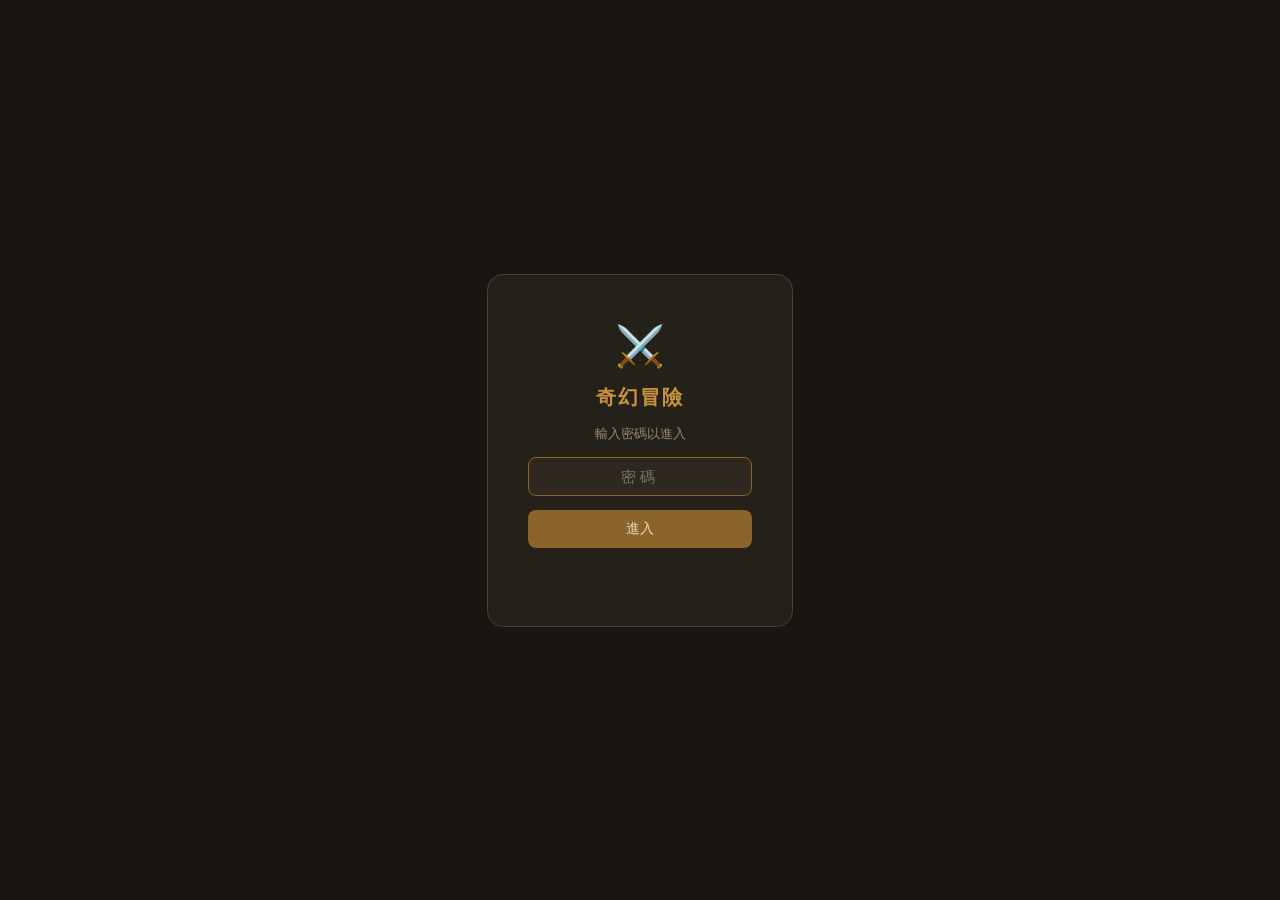
==== simulators/fantasy/index.html @ 5f44968d "Phase 2: 加入 DB 連線、角色創建、固定開場" ====
<!DOCTYPE html>
<html lang="zh-Hant">
<head>
  <meta charset="UTF-8">
  <meta name="viewport" content="width=device-width, initial-scale=1.0">
  <title>奇幻冒險</title>
  <link rel="stylesheet" href="style.css">
</head>
<body>

  <!-- 密碼遮罩 -->
  <div id="gate">
    <div class="gate-box">
      <div class="gate-icon">⚔️</div>
      <h2>奇幻冒險</h2>
      <p>輸入密碼以進入</p>
      <input type="password" id="gate-input" placeholder="密碼" autofocus>
      <button id="gate-btn">進入</button>
      <div id="gate-step2" style="display:none; flex-direction:column; gap:14px; width:100%;">
        <hr style="border-color: var(--border); width:100%;">
        <p>首次使用，請輸入 Gemini API Key</p>
        <input type="password" id="key-input" placeholder="AQ...">
        <button onclick="confirmKey()">確認並開始</button>
      </div>
      <span id="gate-error"></span>
    </div>
  </div>

  <!-- 武器選擇遮罩 -->
  <div id="weapon-gate" style="display:none;">
    <div class="gate-box" style="max-width:420px;">
      <div class="gate-icon">🗡️</div>
      <h2 id="weapon-gate-title">選擇慣用武器</h2>
      <p id="weapon-gate-desc">村民從倉庫裡找出了幾樣舊武器，讓你挑一件防身。</p>
      <div class="weapon-grid">
        <button class="weapon-btn" onclick="selectWeapon('劍盾', '生鏽短劍', this)">
          <span class="w-icon">🗡️</span>
          <span class="w-name">劍與盾</span>
          <span class="w-desc">平衡的攻防，新手首選</span>
        </button>
        <button class="weapon-btn" onclick="selectWeapon('雙手斧', '破舊戰斧', this)">
          <span class="w-icon">🪓</span>
          <span class="w-name">雙手斧</span>
          <span class="w-desc">高傷害，但速度較慢</span>
        </button>
        <button class="weapon-btn" onclick="selectWeapon('弓箭', '獵人短弓', this)">
          <span class="w-icon">🏹</span>
          <span class="w-name">弓箭</span>
          <span class="w-desc">遠程攻擊，靈活機動</span>
        </button>
        <button class="weapon-btn" onclick="selectWeapon('魔法杖', '學徒木杖', this)">
          <span class="w-icon">🪄</span>
          <span class="w-name">魔法杖</span>
          <span class="w-desc">魔法天賦，潛力無限</span>
        </button>
      </div>
    </div>
  </div>

  <header>
    <a href="../../index.html" class="back-btn">← 選單</a>
    <h1>奇幻冒險</h1>
  </header>

  <main>
    <section class="story-panel">
      <div id="story-log">
        <div class="story-entry system">輸入密碼後開始冒險。</div>
      </div>
      <div class="input-area">
        <div class="input-row">
          <textarea id="player-input" placeholder="自定義行動，或點選下方建議" rows="2"></textarea>
          <button id="send-btn">送出</button>
        </div>
        <div class="suggestions" id="suggestions">
          <button class="suggest-btn" onclick="selectSuggest(this)">...</button>
          <button class="suggest-btn" onclick="selectSuggest(this)">...</button>
          <button class="suggest-btn" onclick="selectSuggest(this)">...</button>
          <button class="suggest-btn" onclick="selectSuggest(this)">...</button>
        </div>
      </div>
    </section>

    <aside class="status-panel">
      <h2>角色狀態</h2>
      <div class="stat-block">
        <label>名字</label>
        <span id="stat-name">???</span>
      </div>
      <div class="stat-block">
        <label>慣用武器</label>
        <span id="stat-weapon">（無）</span>
      </div>
      <div class="stat-block">
        <label>生命值</label>
        <div class="hp-bar-track">
          <div id="stat-hp-bar" class="hp-bar-fill"></div>
        </div>
        <span id="stat-hp">100 / 100</span>
      </div>
      <div class="stat-block">
        <label>金幣</label>
        <span id="stat-gold">0</span>
      </div>
      <div class="stat-block">
        <label>位置</label>
        <span id="stat-location">橡木鎮</span>
      </div>
      <div class="stat-block">
        <label>背包</label>
        <span id="stat-inventory">（空）</span>
      </div>
    </aside>
  </main>

  <script src="../../shared/api.js"></script>
  <script src="../../shared/state.js"></script>
  <script src="../../shared/memory.js"></script>
  <script src="../../shared/db.js"></script>
  <script src="config.js"></script>

  <script>
    const GATE_PASSWORD = '123564';  // ← 改這裡
    const PLAYER_ID = 'rein_fantasy_001';  // ← 改成你的ID

    // ===== 密碼驗證 =====
    function unlock() {
      const pwInput = document.getElementById('gate-input').value;
      if (pwInput !== GATE_PASSWORD) {
        document.getElementById('gate-error').textContent = '密碼錯誤';
        document.getElementById('gate-input').value = '';
        document.getElementById('gate-input').focus();
        return;
      }
      const savedKey = localStorage.getItem('gemini_api_key');
      if (savedKey) {
        startApp(savedKey);
      } else {
        document.getElementById('gate-step2').style.display = 'flex';
      }
    }

    function confirmKey() {
      const key = document.getElementById('key-input').value.trim();
      if (!key) {
        document.getElementById('gate-error').textContent = '請輸入 API Key';
        return;
      }
      localStorage.setItem('gemini_api_key', key);
      startApp(key);
    }

    document.getElementById('gate-btn').addEventListener('click', unlock);
    document.getElementById('gate-input').addEventListener('keydown', (e) => {
      if (e.key === 'Enter') unlock();
    });

    // ===== 遊戲初始化 =====
    async function startApp(apiKey) {
      window._apiKey = apiKey;
      document.getElementById('gate').style.display = 'none';

      appendStory('loading', '讀取冒險存檔中...');

      // 嘗試從 DB 讀取既有玩家資料
      try {
        const dbPlayer = await DB.getPlayer(PLAYER_ID, SimulatorConfig.theme);
        if (dbPlayer) {
          // 有存檔，直接載入
          StateManager.init(SimulatorConfig.initialState);
          StateManager.loadFromDB(dbPlayer);
          MemoryManager.init(SimulatorConfig.systemPrompt);
          const dbMemory = await DB.getMemory(PLAYER_ID, SimulatorConfig.theme);
          if (dbMemory && dbMemory.length > 0) {
            MemoryManager.loadFromDB(dbMemory);
          }
          removeLoading();
          appendStory('system', `歡迎回來，${dbPlayer.name}。你的冒險繼續了。`);
          await continueGame();
          return;
        }
      } catch (err) {
        console.warn('讀取存檔失敗，開始新遊戲：', err.message);
      }

      // 沒有存檔，開始新遊戲
      removeLoading();
      startNewGame();
    }

    // ===== 新遊戲流程 =====
    function startNewGame() {
      StateManager.init({
        ...SimulatorConfig.initialState,
        player_id: PLAYER_ID,
        simulator_id: SimulatorConfig.theme
      });
      MemoryManager.init(SimulatorConfig.systemPrompt);

      // 顯示固定開場文字
      const opening = `耳邊傳來微弱的風聲，夾雜著樹葉摩擦的沙沙聲。
你緩緩睜開雙眼，映入眼簾的是一片陌生的天空。全身傳來陣陣劇痛，腦海中只剩下零碎而模糊的記憶。
昨夜，你原本正踏上前往下一座城鎮的旅程，卻在經過森林時遭到一群盜賊伏擊。他們奪走了你的武器、裝備、金幣，甚至連象徵冒險者身分的背包也沒有留下。
幸運的是，你還活著。
你勉強支撐起身體，環顧四周。眼前是一片寧靜的草原，遠方炊煙裊裊，一座小村莊靜靜坐落在森林邊緣。
村口的木牌上刻著幾個略顯斑駁的大字——「橡木鎮」
現在的你，身無分文，沒有裝備，沒有補給，也沒有任何人知道你的來歷。
過去的榮耀已經毫無意義。
若想再次成為受人敬仰的冒險者，你只能從最基礎的工作開始，賺取第一枚金幣、打造第一件裝備、完成第一個委託，一步一步重新站起來。
這裡，將是你全新冒險的起點。
你的傳奇，即將重新開始。`;

      appendStory('ai', opening);

      // 詢問名字
      setTimeout(() => {
        appendStory('system', '一位老村民走近你，蹲下身來打量著你。「年輕人，你還活著真是奇蹟。敢問你叫什麼名字？」');
        setInputMode('name');
      }, 800);
    }

    // 輸入模式：name / weapon / normal
    let inputMode = 'normal';
    let pendingWeapon = null;

    function setInputMode(mode) {
      inputMode = mode;
      const input = document.getElementById('player-input');
      const sendBtn = document.getElementById('send-btn');
      if (mode === 'name') {
        input.placeholder = '輸入你的角色名字...';
        input.focus();
        setSuggestionsLoading(true);
      } else if (mode === 'normal') {
        input.placeholder = '自定義行動，或點選下方建議';
        setSuggestionsLoading(false);
      }
    }

    async function handleNameInput(name) {
      if (!name || name.trim().length === 0) return;
      StateManager.current.name = name.trim();
      StateManager.render();
      appendStory('player', name.trim());
      appendStory('system', `老村民點了點頭，「${name.trim()}，好名字。你現在身上什麼都沒有，村裡的倉庫還有幾件舊武器，你先挑一件防身吧。」`);

      // 顯示武器選擇
      document.getElementById('weapon-gate').style.display = 'flex';
    }

    async function selectWeapon(weaponType, weaponItem, btn) {
      document.getElementById('weapon-gate').style.display = 'none';

      StateManager.current.weapon_type = weaponType;
      StateManager.current.inventory = [weaponItem];
      StateManager.render();

      appendStory('system', `你拿起了【${weaponItem}】，${getWeaponDesc(weaponType)}`);

      // 儲存角色到 DB
      StateManager.current.player_id = PLAYER_ID;
      StateManager.current.simulator_id = SimulatorConfig.theme;
      await StateManager.saveToDB();

      // 讓 AI 接手，生成正式進入橡木鎮的場景
      setInputMode('normal');
      await continueGame(`玩家名叫「${StateManager.current.name}」，慣用武器是「${weaponType}」，手持「${weaponItem}」。請描述他走進橡木鎮的場景，並給出第一批行動建議。`);
    }

    function getWeaponDesc(type) {
      const descs = {
        '劍盾': '雖然生鏽了，但握在手裡仍有幾分重量感。',
        '雙手斧': '斧柄有些龜裂，但斧刃還算鋒利。',
        '弓箭': '弓弦有些鬆弛，箭袋裡還剩五支箭。',
        '魔法杖': '木杖頂端的魔法石微微發光，似乎還有餘韻。'
      };
      return descs[type] || '這件武器將陪伴你重新開始。';
    }

    // ===== 繼續遊戲 / AI 生成 =====
    async function continueGame(customPrompt = null) {
      appendStory('loading', 'AI 思考中...');
      setSuggestionsLoading(true);

      try {
        const prompt = customPrompt || '請繼續描述當前場景，給出合理的劇情發展與行動建議。';
        MemoryManager.add('user', prompt);
        const raw = await AIApi.call(MemoryManager.getMessages(), window._apiKey);
        const { story, delta, suggestions } = AIApi.parseResponse(raw);
        MemoryManager.add('assistant', raw);
        StateManager.applyDelta(delta);
        removeLoading();
        appendStory('ai', story);
        updateSuggestions(suggestions);

        // 非同步存記憶到 DB
        MemoryManager.saveToDB(PLAYER_ID, SimulatorConfig.theme);
      } catch (err) {
        removeLoading();
        appendStory('error', '錯誤：' + err.message);
      }

      setSuggestionsLoading(false);
    }

    // ===== 玩家輸入 =====
    document.getElementById('player-input').addEventListener('keydown', (e) => {
      if (e.key === 'Enter' && !e.shiftKey) {
        e.preventDefault();
        sendMessage();
      }
    });
    document.getElementById('send-btn').addEventListener('click', sendMessage);

    async function sendMessage() {
      const input = document.getElementById('player-input');
      const text = input.value.trim();
      if (!text) return;
      input.value = '';

      if (inputMode === 'name') {
        await handleNameInput(text);
        return;
      }

      appendStory('player', text);
      document.getElementById('send-btn').disabled = true;
      await continueGame(text);
      document.getElementById('send-btn').disabled = false;
    }

    function selectSuggest(btn) {
      if (btn.textContent === '...' || btn.classList.contains('loading')) return;
      document.getElementById('player-input').value = btn.textContent;
      sendMessage();
    }

    function updateSuggestions(suggestions) {
      const btns = document.querySelectorAll('.suggest-btn');
      suggestions.forEach((text, i) => {
        if (btns[i]) btns[i].textContent = text;
      });
    }

    function setSuggestionsLoading(loading) {
      document.querySelectorAll('.suggest-btn').forEach(btn => {
        btn.classList.toggle('loading', loading);
      });
    }

    function appendStory(type, text) {
      const log = document.getElementById('story-log');
      const div = document.createElement('div');
      div.className = `story-entry ${type}`;
      if (type === 'loading') div.dataset.loading = 'true';
      div.textContent = text;
      log.appendChild(div);
      log.scrollTop = log.scrollHeight;
    }

    function removeLoading() {
      const el = document.querySelector('[data-loading="true"]');
      if (el) el.remove();
    }
  </script>

</body>
</html>
---- simulators/fantasy/style.css ----
*, *::before, *::after { box-sizing: border-box; margin: 0; padding: 0; }

:root {
  --bg: #1a1510;
  --bg2: #24201a;
  --bg3: #2e2820;
  --border: #4a4030;
  --text: #e8dcc8;
  --text-muted: #9a8870;
  --accent: #c8943a;
  --accent-dim: #8a6428;
  --hp-color: #5a9e5a;
  --danger: #9e3a3a;
  --radius: 8px;
  --font: 'Georgia', serif;
}

body {
  background: var(--bg);
  color: var(--text);
  font-family: var(--font);
  height: 100dvh;
  display: flex;
  flex-direction: column;
  overflow: hidden;
}

/* ===== 密碼遮罩 ===== */
#gate {
  position: fixed;
  inset: 0;
  background: var(--bg);
  display: flex;
  align-items: center;
  justify-content: center;
  z-index: 999;
}

.gate-box {
  display: flex;
  flex-direction: column;
  align-items: center;
  gap: 14px;
  padding: 48px 40px;
  background: var(--bg2);
  border: 1px solid var(--border);
  border-radius: 16px;
  min-width: 300px;
}

.gate-icon { font-size: 40px; }

.gate-box h2 {
  font-size: 20px;
  color: var(--accent);
  letter-spacing: 2px;
}

.gate-box p {
  font-size: 13px;
  color: var(--text-muted);
  font-family: sans-serif;
  text-align: center;
}

.gate-box input {
  background: var(--bg3);
  border: 1px solid var(--border);
  border-radius: var(--radius);
  color: var(--text);
  padding: 10px 16px;
  font-size: 15px;
  text-align: center;
  width: 100%;
  letter-spacing: 4px;
}
.gate-box input:focus { outline: none; border-color: var(--accent-dim); }

.gate-box button {
  background: var(--accent-dim);
  color: var(--text);
  border: none;
  border-radius: var(--radius);
  padding: 10px 32px;
  font-size: 14px;
  cursor: pointer;
  width: 100%;
  font-family: var(--font);
}
.gate-box button:hover { background: var(--accent); }

#gate-step2 {
  width: 100%;
  flex-direction: column;
  gap: 14px;
}

#gate-error {
  font-size: 12px;
  color: var(--danger);
  font-family: sans-serif;
  min-height: 16px;
}

/* ===== Header ===== */
header {
  display: flex;
  align-items: center;
  gap: 16px;
  padding: 12px 20px;
  background: var(--bg2);
  border-bottom: 1px solid var(--border);
  flex-shrink: 0;
}

header h1 {
  font-size: 18px;
  color: var(--accent);
  letter-spacing: 2px;
  flex: 1;
}

.back-btn {
  color: var(--text-muted);
  text-decoration: none;
  font-size: 14px;
  font-family: sans-serif;
}
.back-btn:hover { color: var(--text); }

/* ===== Main layout ===== */
main {
  display: flex;
  flex: 1;
  overflow: hidden;
}

/* ===== Story panel ===== */
.story-panel {
  flex: 1;
  display: flex;
  flex-direction: column;
  border-right: 1px solid var(--border);
}

#story-log {
  flex: 1;
  overflow-y: auto;
  padding: 20px;
  display: flex;
  flex-direction: column;
  gap: 16px;
}

.story-entry {
  line-height: 1.8;
  font-size: 15px;
  max-width: 680px;
}
.story-entry.ai      { color: var(--text); }
.story-entry.player  { color: var(--accent); font-style: italic; }
.story-entry.player::before { content: '▶ '; }
.story-entry.system  { color: var(--text-muted); font-size: 13px; font-family: sans-serif; }
.story-entry.loading { color: var(--text-muted); font-size: 13px; font-family: sans-serif; animation: pulse 1.2s ease-in-out infinite; }
.story-entry.error   { color: var(--danger); font-size: 13px; font-family: sans-serif; }

@keyframes pulse { 0%,100%{opacity:1} 50%{opacity:0.4} }

.input-area {
  border-top: 1px solid var(--border);
  background: var(--bg2);
  padding-bottom: 12px;
}

.input-row {
  display: flex;
  gap: 10px;
  padding: 14px 20px 0;
}

textarea {
  flex: 1;
  background: var(--bg3);
  border: 1px solid var(--border);
  border-radius: var(--radius);
  color: var(--text);
  padding: 10px 14px;
  font-size: 14px;
  font-family: var(--font);
  resize: none;
  line-height: 1.5;
}
textarea:focus { outline: none; border-color: var(--accent-dim); }

#send-btn {
  background: var(--accent-dim);
  color: var(--text);
  border: none;
  border-radius: var(--radius);
  padding: 0 20px;
  font-size: 14px;
  cursor: pointer;
  align-self: flex-end;
  height: 42px;
}
#send-btn:hover:not(:disabled) { background: var(--accent); }
#send-btn:disabled { opacity: 0.4; cursor: not-allowed; }

/* ===== Status panel ===== */
.status-panel {
  width: 220px;
  flex-shrink: 0;
  padding: 20px 16px;
  display: flex;
  flex-direction: column;
  gap: 20px;
  background: var(--bg2);
  overflow-y: auto;
}

.status-panel h2 {
  font-size: 13px;
  color: var(--text-muted);
  letter-spacing: 2px;
  text-transform: uppercase;
  font-family: sans-serif;
  font-weight: normal;
}

.stat-block {
  display: flex;
  flex-direction: column;
  gap: 6px;
}
.stat-block label {
  font-size: 11px;
  color: var(--text-muted);
  font-family: sans-serif;
  letter-spacing: 1px;
}
.stat-block span {
  font-size: 15px;
  color: var(--text);
}

.hp-bar-track {
  height: 6px;
  background: var(--bg3);
  border-radius: 3px;
  overflow: hidden;
}
.hp-bar-fill {
  height: 100%;
  background: var(--hp-color);
  border-radius: 3px;
  width: 100%;
  transition: width 0.4s ease;
}
.suggestions {
  display: grid;
  grid-template-columns: 1fr 1fr;
  gap: 8px;
  padding: 12px 20px;
}
.suggest-btn {
  background: var(--bg2);
  border: 1px solid var(--border);
  border-radius: var(--radius);
  color: var(--text-muted);
  padding: 12px 16px;
  font-size: 13px;
  font-family: var(--font);
  cursor: pointer;
  text-align: left;
  line-height: 1.5;
  transition: border-color 0.2s, color 0.2s, background 0.2s;
}
.suggest-btn:hover {
  border-color: var(--accent-dim);
  color: var(--text);
  background: var(--bg3);
}
.suggest-btn.loading {
  opacity: 0.4;
  pointer-events: none;
}
.suggest-btn:hover {
  border-color: var(--accent-dim);
  color: var(--text);
}
.suggest-btn.loading {
  opacity: 0.4;
  pointer-events: none;
}
/* 武器選擇遮罩 */
#weapon-gate {
  position: fixed;
  inset: 0;
  background: rgba(0,0,0,0.7);
  display: flex;
  align-items: center;
  justify-content: center;
  z-index: 998;
}

.weapon-grid {
  display: grid;
  grid-template-columns: 1fr 1fr;
  gap: 10px;
  width: 100%;
  margin-top: 8px;
}

.weapon-btn {
  background: var(--bg3);
  border: 1px solid var(--border);
  border-radius: var(--radius);
  color: var(--text);
  padding: 14px 12px;
  cursor: pointer;
  display: flex;
  flex-direction: column;
  align-items: center;
  gap: 6px;
  transition: border-color 0.2s, background 0.2s;
  font-family: var(--font);
}
.weapon-btn:hover {
  border-color: var(--accent);
  background: var(--bg2);
}
.w-icon { font-size: 28px; }
.w-name { font-size: 14px; color: var(--accent); }
.w-desc { font-size: 11px; color: var(--text-muted); text-align: center; }
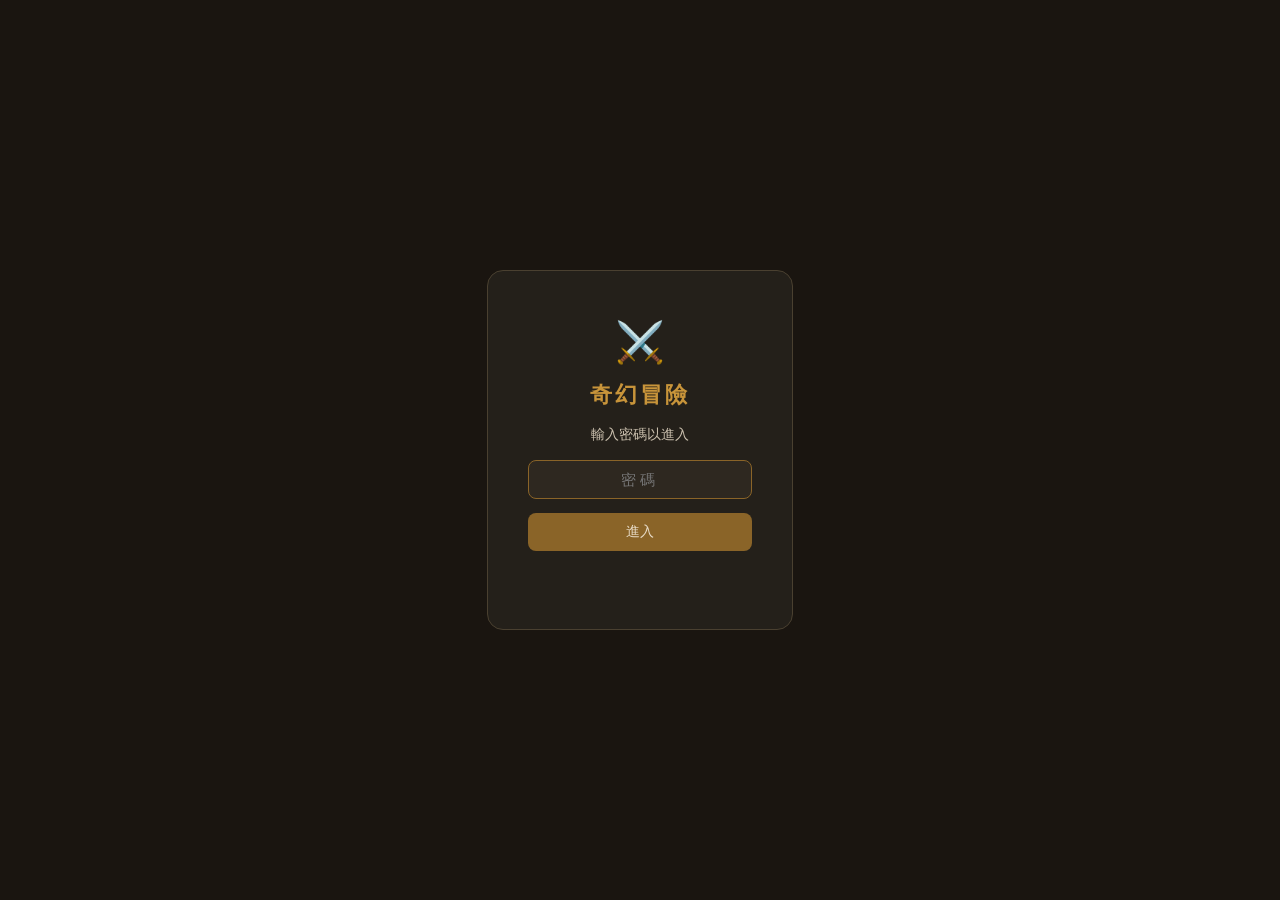
==== commit 900f13c9: "Phase 3: 長期記憶壓縮機制" ====
--- a/simulators/fantasy/index.html
+++ b/simulators/fantasy/index.html
@@ -157,35 +157,37 @@
 
     // ===== 遊戲初始化 =====
     async function startApp(apiKey) {
-      window._apiKey = apiKey;
-      document.getElementById('gate').style.display = 'none';
-
-      appendStory('loading', '讀取冒險存檔中...');
-
-      // 嘗試從 DB 讀取既有玩家資料
-      try {
+    window._apiKey = apiKey;
+    document.getElementById('gate').style.display = 'none';
+
+    appendStory('loading', '讀取冒險存檔中...');
+
+    try {
         const dbPlayer = await DB.getPlayer(PLAYER_ID, SimulatorConfig.theme);
         if (dbPlayer) {
-          // 有存檔，直接載入
-          StateManager.init(SimulatorConfig.initialState);
-          StateManager.loadFromDB(dbPlayer);
-          MemoryManager.init(SimulatorConfig.systemPrompt);
-          const dbMemory = await DB.getMemory(PLAYER_ID, SimulatorConfig.theme);
-          if (dbMemory && dbMemory.length > 0) {
-            MemoryManager.loadFromDB(dbMemory);
-          }
-          removeLoading();
-          appendStory('system', `歡迎回來，${dbPlayer.name}。你的冒險繼續了。`);
-          await continueGame();
-          return;
+        StateManager.init(SimulatorConfig.initialState);
+        StateManager.loadFromDB(dbPlayer);
+        MemoryManager.init(SimulatorConfig.systemPrompt);
+
+        const [dbMemory, dbSummary] = await Promise.all([
+            DB.getMemory(PLAYER_ID, SimulatorConfig.theme),
+            DB.getSummary(PLAYER_ID, SimulatorConfig.theme)
+        ]);
+
+        if (dbMemory && dbMemory.length > 0) MemoryManager.loadFromDB(dbMemory);
+        if (dbSummary) MemoryManager.loadSummary(dbSummary);
+
+        removeLoading();
+        appendStory('system', `歡迎回來，${dbPlayer.name}。你的冒險繼續了。`);
+        await continueGame();
+        return;
         }
-      } catch (err) {
+    } catch (err) {
         console.warn('讀取存檔失敗，開始新遊戲：', err.message);
-      }
-
-      // 沒有存檔，開始新遊戲
-      removeLoading();
-      startNewGame();
+    }
+
+    removeLoading();
+    startNewGame();
     }
 
     // ===== 新遊戲流程 =====
@@ -278,11 +280,13 @@
     }
 
     // ===== 繼續遊戲 / AI 生成 =====
+    let chapterCount = 1;
+
     async function continueGame(customPrompt = null) {
-      appendStory('loading', 'AI 思考中...');
-      setSuggestionsLoading(true);
-
-      try {
+    appendStory('loading', 'AI 思考中...');
+    setSuggestionsLoading(true);
+
+    try {
         const prompt = customPrompt || '請繼續描述當前場景，給出合理的劇情發展與行動建議。';
         MemoryManager.add('user', prompt);
         const raw = await AIApi.call(MemoryManager.getMessages(), window._apiKey);
@@ -295,12 +299,19 @@
 
         // 非同步存記憶到 DB
         MemoryManager.saveToDB(PLAYER_ID, SimulatorConfig.theme);
-      } catch (err) {
+
+        // 檢查是否需要壓縮記憶
+        if (MemoryManager.shouldCompress()) {
+        chapterCount++;
+        MemoryManager.compress(PLAYER_ID, SimulatorConfig.theme, window._apiKey, chapterCount);
+        }
+
+    } catch (err) {
         removeLoading();
         appendStory('error', '錯誤：' + err.message);
-      }
-
-      setSuggestionsLoading(false);
+    }
+
+    setSuggestionsLoading(false);
     }
 
     // ===== 玩家輸入 =====
--- a/simulators/fantasy/style.css
+++ b/simulators/fantasy/style.css
@@ -51,16 +51,17 @@
 .gate-icon { font-size: 40px; }
 
 .gate-box h2 {
-  font-size: 20px;
+  font-size: 22px;
   color: var(--accent);
-  letter-spacing: 2px;
+  letter-spacing: 3px;
 }
 
 .gate-box p {
-  font-size: 13px;
-  color: var(--text-muted);
-  font-family: sans-serif;
+  font-size: 14px;
+  color: var(--text);
+  opacity: 0.85;
   text-align: center;
+  line-height: 1.6;
 }
 
 .gate-box input {
@@ -296,7 +297,7 @@
 #weapon-gate {
   position: fixed;
   inset: 0;
-  background: rgba(0,0,0,0.7);
+  background: rgba(0,0,0,0.85);
   display: flex;
   align-items: center;
   justify-content: center;
@@ -306,29 +307,44 @@
 .weapon-grid {
   display: grid;
   grid-template-columns: 1fr 1fr;
-  gap: 10px;
-  width: 100%;
-  margin-top: 8px;
+  gap: 12px;
+  width: 100%;
+  margin-top: 12px;
 }
 
 .weapon-btn {
   background: var(--bg3);
   border: 1px solid var(--border);
-  border-radius: var(--radius);
-  color: var(--text);
-  padding: 14px 12px;
+  border-radius: 12px;
+  color: var(--text);
+  padding: 20px 16px;
   cursor: pointer;
   display: flex;
   flex-direction: column;
   align-items: center;
-  gap: 6px;
-  transition: border-color 0.2s, background 0.2s;
+  gap: 8px;
+  transition: border-color 0.2s, background 0.2s, transform 0.15s;
   font-family: var(--font);
 }
 .weapon-btn:hover {
   border-color: var(--accent);
   background: var(--bg2);
-}
-.w-icon { font-size: 28px; }
-.w-name { font-size: 14px; color: var(--accent); }
-.w-desc { font-size: 11px; color: var(--text-muted); text-align: center; }+  transform: translateY(-2px);
+}
+.w-icon { font-size: 32px; }
+.w-name {
+  font-size: 15px;
+  color: var(--accent);
+  font-weight: bold;
+  letter-spacing: 1px;
+}
+.w-desc {
+  font-size: 12px;
+  color: var(--text);
+  text-align: center;
+  line-height: 1.5;
+  opacity: 0.8;
+}
+
+/* gate-box 裡的標題和說明文字也加強 */
+
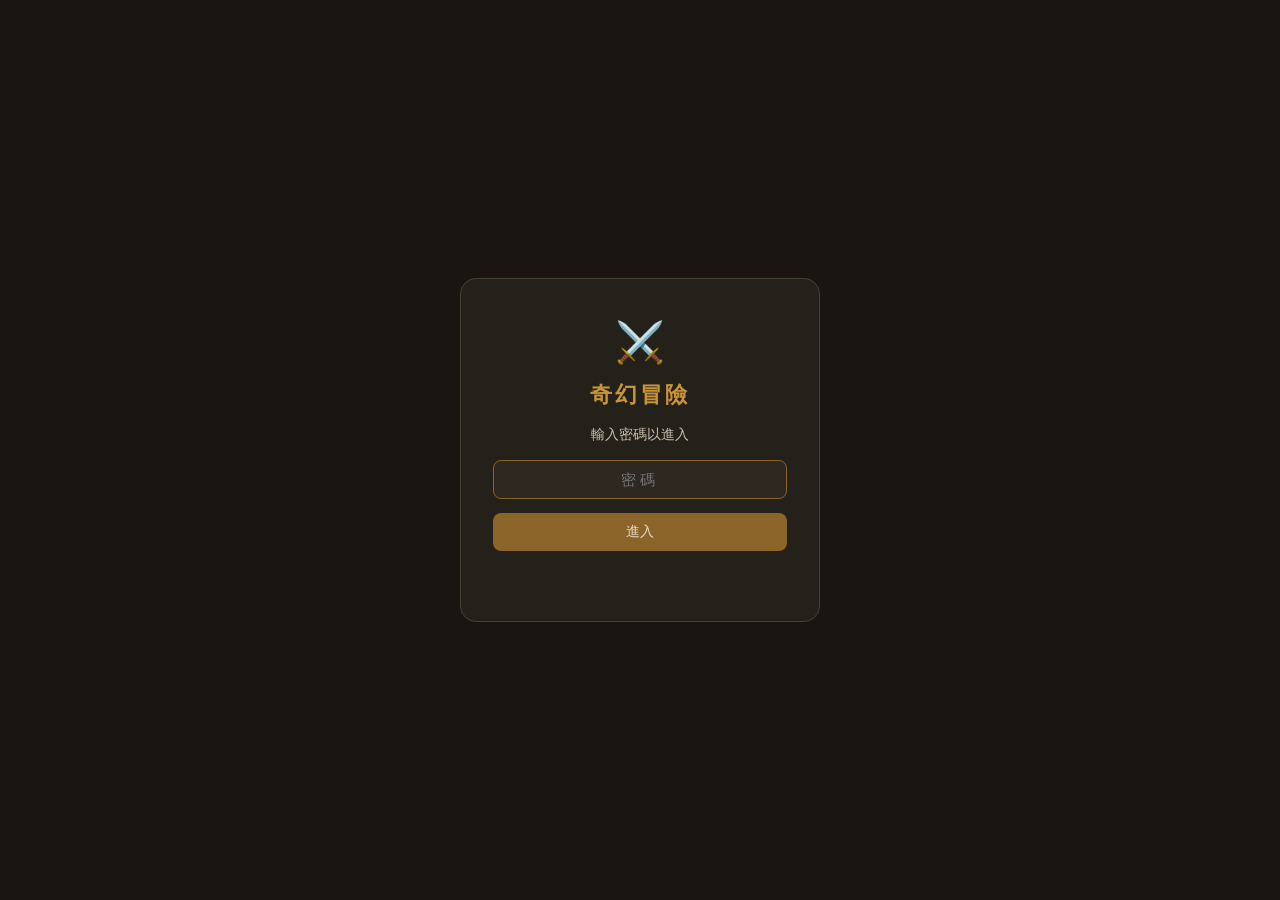
==== commit 84a634b4: "手機版面、任務系統、完整世界觀設定" ====
--- a/simulators/fantasy/index.html
+++ b/simulators/fantasy/index.html
@@ -30,8 +30,8 @@
   <div id="weapon-gate" style="display:none;">
     <div class="gate-box" style="max-width:420px;">
       <div class="gate-icon">🗡️</div>
-      <h2 id="weapon-gate-title">選擇慣用武器</h2>
-      <p id="weapon-gate-desc">村民從倉庫裡找出了幾樣舊武器，讓你挑一件防身。</p>
+      <h2>選擇慣用武器</h2>
+      <p>村民從倉庫裡找出了幾樣舊武器，讓你挑一件防身。</p>
       <div class="weapon-grid">
         <button class="weapon-btn" onclick="selectWeapon('劍盾', '生鏽短劍', this)">
           <span class="w-icon">🗡️</span>
@@ -57,61 +57,91 @@
     </div>
   </div>
 
+  <!-- 任務面板 -->
+  <div id="quest-panel" style="display:none;">
+    <div class="quest-box">
+      <div class="quest-header">
+        <button class="quest-tab active" onclick="switchQuestTab('main')">主線</button>
+        <button class="quest-tab" onclick="switchQuestTab('side')">支線</button>
+        <button class="quest-close" onclick="closeQuestPanel()">✕</button>
+      </div>
+      <div id="quest-main-list" class="quest-list"></div>
+      <div id="quest-side-list" class="quest-list" style="display:none;"></div>
+    </div>
+  </div>
+
+  <!-- Header -->
   <header>
     <a href="../../index.html" class="back-btn">← 選單</a>
     <h1>奇幻冒險</h1>
+    <button id="restart-btn" onclick="confirmRestart()">⟳</button>
   </header>
 
-  <main>
-    <section class="story-panel">
-      <div id="story-log">
-        <div class="story-entry system">輸入密碼後開始冒險。</div>
-      </div>
-      <div class="input-area">
-        <div class="input-row">
-          <textarea id="player-input" placeholder="自定義行動，或點選下方建議" rows="2"></textarea>
-          <button id="send-btn">送出</button>
-        </div>
-        <div class="suggestions" id="suggestions">
-          <button class="suggest-btn" onclick="selectSuggest(this)">...</button>
-          <button class="suggest-btn" onclick="selectSuggest(this)">...</button>
-          <button class="suggest-btn" onclick="selectSuggest(this)">...</button>
-          <button class="suggest-btn" onclick="selectSuggest(this)">...</button>
-        </div>
-      </div>
-    </section>
-
-    <aside class="status-panel">
-      <h2>角色狀態</h2>
-      <div class="stat-block">
-        <label>名字</label>
+  <!-- 上方狀態欄 -->
+  <div class="status-bar">
+    <div class="status-row">
+      <div class="stat-chip name-chip">
         <span id="stat-name">???</span>
-      </div>
-      <div class="stat-block">
-        <label>慣用武器</label>
+        <span id="stat-lv" class="chip-sub">Lv.1</span>
+      </div>
+      <div class="stat-chip">
+        <span class="chip-label">公會</span>
+        <span id="stat-guild">E 級</span>
+      </div>
+      <div class="stat-chip">
+        <span class="chip-label">聲望</span>
+        <span id="stat-reputation">0</span>
+      </div>
+      <div class="stat-chip location-chip">
+        <span class="chip-label">📍</span>
+        <span id="stat-location">橡木鎮</span>
+      </div>
+    </div>
+    <div class="status-row">
+      <div class="bar-group">
+        <div class="bar-label">HP <span id="stat-hp">100/100</span></div>
+        <div class="bar-track"><div id="stat-hp-bar" class="bar-fill hp-fill"></div></div>
+      </div>
+      <div class="bar-group">
+        <div class="bar-label">EXP <span id="stat-exp">0/100</span></div>
+        <div class="bar-track"><div id="stat-exp-bar" class="bar-fill exp-fill"></div></div>
+      </div>
+    </div>
+    <div class="status-row status-row-bottom">
+      <div class="stat-chip">
+        <span class="chip-label">💰</span>
+        <span id="stat-money">0金 0銀 0銅</span>
+      </div>
+      <div class="stat-chip weapon-chip">
+        <span class="chip-label">⚔️</span>
         <span id="stat-weapon">（無）</span>
       </div>
-      <div class="stat-block">
-        <label>生命值</label>
-        <div class="hp-bar-track">
-          <div id="stat-hp-bar" class="hp-bar-fill"></div>
-        </div>
-        <span id="stat-hp">100 / 100</span>
-      </div>
-      <div class="stat-block">
-        <label>金幣</label>
-        <span id="stat-gold">0</span>
-      </div>
-      <div class="stat-block">
-        <label>位置</label>
-        <span id="stat-location">橡木鎮</span>
-      </div>
-      <div class="stat-block">
-        <label>背包</label>
-        <span id="stat-inventory">（空）</span>
-      </div>
-    </aside>
-  </main>
+      <button class="quest-btn" onclick="openQuestPanel()">📋 任務</button>
+    </div>
+    <!-- 背包（可展開） -->
+    <div class="inventory-row" onclick="toggleInventory()">
+      <span class="chip-label">🎒 背包</span>
+      <span id="stat-inventory">（空）</span>
+      <span class="inv-toggle">▾</span>
+    </div>
+  </div>
+
+  <!-- 劇情區 -->
+  <div id="story-log"></div>
+
+  <!-- 底部輸入區 -->
+  <div class="input-area">
+    <div class="input-row">
+      <textarea id="player-input" placeholder="自定義行動，或點選下方建議" rows="2"></textarea>
+      <button id="send-btn">送出</button>
+    </div>
+    <div class="suggestions" id="suggestions">
+      <button class="suggest-btn" onclick="selectSuggest(this)">...</button>
+      <button class="suggest-btn" onclick="selectSuggest(this)">...</button>
+      <button class="suggest-btn" onclick="selectSuggest(this)">...</button>
+      <button class="suggest-btn" onclick="selectSuggest(this)">...</button>
+    </div>
+  </div>
 
   <script src="../../shared/api.js"></script>
   <script src="../../shared/state.js"></script>
@@ -120,8 +150,8 @@
   <script src="config.js"></script>
 
   <script>
-    const GATE_PASSWORD = '123564';  // ← 改這裡
-    const PLAYER_ID = 'rein_fantasy_001';  // ← 改成你的ID
+    const GATE_PASSWORD = '你的密碼';  // ← 改這裡
+    const PLAYER_ID = 'rein_fantasy_001';
 
     // ===== 密碼驗證 =====
     function unlock() {
@@ -157,40 +187,36 @@
 
     // ===== 遊戲初始化 =====
     async function startApp(apiKey) {
-    window._apiKey = apiKey;
-    document.getElementById('gate').style.display = 'none';
-
-    appendStory('loading', '讀取冒險存檔中...');
-
-    try {
+      window._apiKey = apiKey;
+      document.getElementById('gate').style.display = 'none';
+      appendStory('loading', '讀取冒險存檔中...');
+
+      try {
         const dbPlayer = await DB.getPlayer(PLAYER_ID, SimulatorConfig.theme);
-        if (dbPlayer) {
-        StateManager.init(SimulatorConfig.initialState);
-        StateManager.loadFromDB(dbPlayer);
-        MemoryManager.init(SimulatorConfig.systemPrompt);
-
-        const [dbMemory, dbSummary] = await Promise.all([
+        if (dbPlayer && dbPlayer.name) {
+          StateManager.init(SimulatorConfig.initialState);
+          StateManager.loadFromDB(dbPlayer);
+          MemoryManager.init(SimulatorConfig.systemPrompt);
+          const [dbMemory, dbSummary] = await Promise.all([
             DB.getMemory(PLAYER_ID, SimulatorConfig.theme),
             DB.getSummary(PLAYER_ID, SimulatorConfig.theme)
-        ]);
-
-        if (dbMemory && dbMemory.length > 0) MemoryManager.loadFromDB(dbMemory);
-        if (dbSummary) MemoryManager.loadSummary(dbSummary);
-
-        removeLoading();
-        appendStory('system', `歡迎回來，${dbPlayer.name}。你的冒險繼續了。`);
-        await continueGame();
-        return;
+          ]);
+          if (dbMemory && dbMemory.length > 0) MemoryManager.loadFromDB(dbMemory);
+          if (dbSummary) MemoryManager.loadSummary(dbSummary);
+          removeLoading();
+          appendStory('system', `歡迎回來，${dbPlayer.name}。你的冒險繼續了。`);
+          await continueGame();
+          return;
         }
-    } catch (err) {
+      } catch (err) {
         console.warn('讀取存檔失敗，開始新遊戲：', err.message);
-    }
-
-    removeLoading();
-    startNewGame();
-    }
-
-    // ===== 新遊戲流程 =====
+      }
+
+      removeLoading();
+      startNewGame();
+    }
+
+    // ===== 新遊戲 =====
     function startNewGame() {
       StateManager.init({
         ...SimulatorConfig.initialState,
@@ -199,7 +225,6 @@
       });
       MemoryManager.init(SimulatorConfig.systemPrompt);
 
-      // 顯示固定開場文字
       const opening = `耳邊傳來微弱的風聲，夾雜著樹葉摩擦的沙沙聲。
 你緩緩睜開雙眼，映入眼簾的是一片陌生的天空。全身傳來陣陣劇痛，腦海中只剩下零碎而模糊的記憶。
 昨夜，你原本正踏上前往下一座城鎮的旅程，卻在經過森林時遭到一群盜賊伏擊。他們奪走了你的武器、裝備、金幣，甚至連象徵冒險者身分的背包也沒有留下。
@@ -214,26 +239,22 @@
 
       appendStory('ai', opening);
 
-      // 詢問名字
       setTimeout(() => {
         appendStory('system', '一位老村民走近你，蹲下身來打量著你。「年輕人，你還活著真是奇蹟。敢問你叫什麼名字？」');
         setInputMode('name');
       }, 800);
     }
 
-    // 輸入模式：name / weapon / normal
     let inputMode = 'normal';
-    let pendingWeapon = null;
 
     function setInputMode(mode) {
       inputMode = mode;
       const input = document.getElementById('player-input');
-      const sendBtn = document.getElementById('send-btn');
       if (mode === 'name') {
         input.placeholder = '輸入你的角色名字...';
         input.focus();
         setSuggestionsLoading(true);
-      } else if (mode === 'normal') {
+      } else {
         input.placeholder = '自定義行動，或點選下方建議';
         setSuggestionsLoading(false);
       }
@@ -245,28 +266,20 @@
       StateManager.render();
       appendStory('player', name.trim());
       appendStory('system', `老村民點了點頭，「${name.trim()}，好名字。你現在身上什麼都沒有，村裡的倉庫還有幾件舊武器，你先挑一件防身吧。」`);
-
-      // 顯示武器選擇
       document.getElementById('weapon-gate').style.display = 'flex';
     }
 
     async function selectWeapon(weaponType, weaponItem, btn) {
       document.getElementById('weapon-gate').style.display = 'none';
-
       StateManager.current.weapon_type = weaponType;
       StateManager.current.inventory = [weaponItem];
       StateManager.render();
-
       appendStory('system', `你拿起了【${weaponItem}】，${getWeaponDesc(weaponType)}`);
-
-      // 儲存角色到 DB
       StateManager.current.player_id = PLAYER_ID;
       StateManager.current.simulator_id = SimulatorConfig.theme;
       await StateManager.saveToDB();
-
-      // 讓 AI 接手，生成正式進入橡木鎮的場景
       setInputMode('normal');
-      await continueGame(`玩家名叫「${StateManager.current.name}」，慣用武器是「${weaponType}」，手持「${weaponItem}」。請描述他走進橡木鎮的場景，並給出第一批行動建議。`);
+      await continueGame(`玩家名叫「${StateManager.current.name}」，慣用武器是「${weaponType}」，手持「${weaponItem}」。請描述他走進橡木鎮的場景，並給出第一批行動建議。同時請新增主線任務「加入冒險者公會」。`);
     }
 
     function getWeaponDesc(type) {
@@ -279,42 +292,86 @@
       return descs[type] || '這件武器將陪伴你重新開始。';
     }
 
-    // ===== 繼續遊戲 / AI 生成 =====
+    // ===== 任務面板 =====
+    let currentQuestTab = 'main';
+
+    function openQuestPanel() {
+      renderQuestPanel();
+      document.getElementById('quest-panel').style.display = 'flex';
+    }
+
+    function closeQuestPanel() {
+      document.getElementById('quest-panel').style.display = 'none';
+    }
+
+    function switchQuestTab(tab) {
+      currentQuestTab = tab;
+      document.querySelectorAll('.quest-tab').forEach(b => b.classList.remove('active'));
+      event.target.classList.add('active');
+      document.getElementById('quest-main-list').style.display = tab === 'main' ? 'block' : 'none';
+      document.getElementById('quest-side-list').style.display = tab === 'side' ? 'block' : 'none';
+    }
+
+    function renderQuestPanel() {
+      const main = StateManager.current.main_quests || [];
+      const side = StateManager.current.side_quests || [];
+
+      const mainEl = document.getElementById('quest-main-list');
+      const sideEl = document.getElementById('quest-side-list');
+
+      mainEl.innerHTML = main.length > 0
+        ? main.map(q => `<div class="quest-item">📌 ${q}</div>`).join('')
+        : '<div class="quest-empty">目前沒有主線任務</div>';
+
+      sideEl.innerHTML = side.length > 0
+        ? side.map(q => `<div class="quest-item">📎 ${q}</div>`).join('')
+        : '<div class="quest-empty">目前沒有支線任務</div>';
+    }
+
+    // ===== 背包展開 =====
+    let inventoryOpen = false;
+    function toggleInventory() {
+      inventoryOpen = !inventoryOpen;
+      const inv = document.getElementById('stat-inventory');
+      const toggle = document.querySelector('.inv-toggle');
+      inv.style.whiteSpace = inventoryOpen ? 'normal' : 'nowrap';
+      toggle.textContent = inventoryOpen ? '▴' : '▾';
+    }
+
+    // ===== 主遊戲邏輯 =====
+    let isProcessing = false;
     let chapterCount = 1;
 
     async function continueGame(customPrompt = null) {
-    appendStory('loading', 'AI 思考中...');
-    setSuggestionsLoading(true);
-
-    try {
+      if (isProcessing) return;
+      isProcessing = true;
+      appendStory('loading', 'AI 思考中...');
+      setSuggestionsLoading(true);
+
+      try {
         const prompt = customPrompt || '請繼續描述當前場景，給出合理的劇情發展與行動建議。';
         MemoryManager.add('user', prompt);
-        const raw = await AIApi.call(MemoryManager.getMessages(), window._apiKey);
+        const raw = await callWithRetry(MemoryManager.getMessages(), window._apiKey);
         const { story, delta, suggestions } = AIApi.parseResponse(raw);
         MemoryManager.add('assistant', raw);
         StateManager.applyDelta(delta);
         removeLoading();
         appendStory('ai', story);
         updateSuggestions(suggestions);
-
-        // 非同步存記憶到 DB
         MemoryManager.saveToDB(PLAYER_ID, SimulatorConfig.theme);
-
-        // 檢查是否需要壓縮記憶
         if (MemoryManager.shouldCompress()) {
-        chapterCount++;
-        MemoryManager.compress(PLAYER_ID, SimulatorConfig.theme, window._apiKey, chapterCount);
+          chapterCount++;
+          MemoryManager.compress(PLAYER_ID, SimulatorConfig.theme, window._apiKey, chapterCount);
         }
-
-    } catch (err) {
+      } catch (err) {
         removeLoading();
         appendStory('error', '錯誤：' + err.message);
-    }
-
-    setSuggestionsLoading(false);
-    }
-
-    // ===== 玩家輸入 =====
+      }
+
+      setSuggestionsLoading(false);
+      isProcessing = false;
+    }
+
     document.getElementById('player-input').addEventListener('keydown', (e) => {
       if (e.key === 'Enter' && !e.shiftKey) {
         e.preventDefault();
@@ -328,12 +385,10 @@
       const text = input.value.trim();
       if (!text) return;
       input.value = '';
-
       if (inputMode === 'name') {
         await handleNameInput(text);
         return;
       }
-
       appendStory('player', text);
       document.getElementById('send-btn').disabled = true;
       await continueGame(text);
@@ -373,6 +428,66 @@
       const el = document.querySelector('[data-loading="true"]');
       if (el) el.remove();
     }
+
+    // ===== 重開遊戲 =====
+    async function confirmRestart() {
+      if (!confirm('確定要重新開始嗎？目前的存檔將會清除。')) return;
+      try {
+        await DB.savePlayer({
+          player_id: PLAYER_ID,
+          simulator_id: SimulatorConfig.theme,
+          name: '', gender: '', weapon_type: '',
+          hp: 100, max_hp: 100, gold: 0,
+          location: '橡木鎮', inventory_json: [],
+          extra_json: {}
+        });
+        await DB.saveMemory(PLAYER_ID, SimulatorConfig.theme, []);
+      } catch (err) {
+        console.warn('清除存檔失敗：', err.message);
+      }
+      MemoryManager.init(SimulatorConfig.systemPrompt);
+      document.getElementById('story-log').innerHTML = '';
+      startNewGame();
+    }
+
+    // ===== API 限流自動重試 =====
+    async function callWithRetry(messages, apiKey, maxRetry = 3) {
+      for (let i = 0; i < maxRetry; i++) {
+        try {
+          return await AIApi.call(messages, apiKey);
+        } catch (err) {
+          const waitMatch = err.message.match(/retry in ([\d.]+)s/);
+          if (waitMatch && i < maxRetry - 1) {
+            const waitSec = Math.ceil(parseFloat(waitMatch[1]));
+            await showCooldown(waitSec);
+          } else {
+            throw err;
+          }
+        }
+      }
+    }
+
+    function showCooldown(seconds) {
+      return new Promise(resolve => {
+        const log = document.getElementById('story-log');
+        const div = document.createElement('div');
+        div.className = 'story-entry cooldown';
+        log.appendChild(div);
+        log.scrollTop = log.scrollHeight;
+        let remaining = seconds;
+        div.textContent = `⏳ API 請求頻率限制，${remaining} 秒後自動重試...`;
+        const timer = setInterval(() => {
+          remaining--;
+          if (remaining <= 0) {
+            clearInterval(timer);
+            div.remove();
+            resolve();
+          } else {
+            div.textContent = `⏳ API 請求頻率限制，${remaining} 秒後自動重試...`;
+          }
+        }, 1000);
+      });
+    }
   </script>
 
 </body>
--- a/simulators/fantasy/style.css
+++ b/simulators/fantasy/style.css
@@ -10,9 +10,13 @@
   --accent: #c8943a;
   --accent-dim: #8a6428;
   --hp-color: #5a9e5a;
+  --exp-color: #3a7ab5;
   --danger: #9e3a3a;
   --radius: 8px;
   --font: 'Georgia', serif;
+  --header-h: 48px;
+  --status-h: 110px;
+  --input-h: 130px;
 }
 
 body {
@@ -25,138 +29,152 @@
   overflow: hidden;
 }
 
-/* ===== 密碼遮罩 ===== */
-#gate {
-  position: fixed;
-  inset: 0;
-  background: var(--bg);
-  display: flex;
-  align-items: center;
-  justify-content: center;
-  z-index: 999;
-}
-
-.gate-box {
-  display: flex;
-  flex-direction: column;
-  align-items: center;
-  gap: 14px;
-  padding: 48px 40px;
-  background: var(--bg2);
-  border: 1px solid var(--border);
-  border-radius: 16px;
-  min-width: 300px;
-}
-
-.gate-icon { font-size: 40px; }
-
-.gate-box h2 {
-  font-size: 22px;
-  color: var(--accent);
-  letter-spacing: 3px;
-}
-
-.gate-box p {
-  font-size: 14px;
-  color: var(--text);
-  opacity: 0.85;
-  text-align: center;
-  line-height: 1.6;
-}
-
-.gate-box input {
-  background: var(--bg3);
-  border: 1px solid var(--border);
-  border-radius: var(--radius);
-  color: var(--text);
-  padding: 10px 16px;
-  font-size: 15px;
-  text-align: center;
-  width: 100%;
-  letter-spacing: 4px;
-}
-.gate-box input:focus { outline: none; border-color: var(--accent-dim); }
-
-.gate-box button {
-  background: var(--accent-dim);
-  color: var(--text);
-  border: none;
-  border-radius: var(--radius);
-  padding: 10px 32px;
-  font-size: 14px;
-  cursor: pointer;
-  width: 100%;
-  font-family: var(--font);
-}
-.gate-box button:hover { background: var(--accent); }
-
-#gate-step2 {
-  width: 100%;
-  flex-direction: column;
-  gap: 14px;
-}
-
-#gate-error {
-  font-size: 12px;
-  color: var(--danger);
-  font-family: sans-serif;
-  min-height: 16px;
-}
-
 /* ===== Header ===== */
 header {
-  display: flex;
-  align-items: center;
-  gap: 16px;
-  padding: 12px 20px;
+  height: var(--header-h);
+  display: flex;
+  align-items: center;
+  padding: 0 12px;
+  gap: 10px;
   background: var(--bg2);
   border-bottom: 1px solid var(--border);
   flex-shrink: 0;
 }
-
 header h1 {
-  font-size: 18px;
+  flex: 1;
+  font-size: 16px;
   color: var(--accent);
   letter-spacing: 2px;
+  text-align: center;
+}
+.back-btn {
+  color: var(--text-muted);
+  text-decoration: none;
+  font-size: 13px;
+  font-family: sans-serif;
+  white-space: nowrap;
+}
+#restart-btn {
+  background: transparent;
+  border: 1px solid var(--border);
+  border-radius: var(--radius);
+  color: var(--text-muted);
+  padding: 4px 8px;
+  font-size: 14px;
+  cursor: pointer;
+}
+#restart-btn:hover { color: var(--danger); border-color: var(--danger); }
+
+/* ===== 上方狀態欄 ===== */
+.status-bar {
+  background: var(--bg2);
+  border-bottom: 1px solid var(--border);
+  padding: 8px 12px;
+  flex-shrink: 0;
+  display: flex;
+  flex-direction: column;
+  gap: 6px;
+}
+
+.status-row {
+  display: flex;
+  align-items: center;
+  gap: 6px;
+  flex-wrap: wrap;
+}
+
+.stat-chip {
+  display: flex;
+  align-items: center;
+  gap: 4px;
+  background: var(--bg3);
+  border: 1px solid var(--border);
+  border-radius: 20px;
+  padding: 3px 10px;
+  font-size: 12px;
+  white-space: nowrap;
+}
+.chip-label { color: var(--text-muted); font-size: 11px; }
+.chip-sub { color: var(--accent); font-size: 11px; }
+.name-chip { font-size: 13px; color: var(--accent); font-weight: bold; }
+.location-chip { color: var(--text-muted); }
+
+.bar-group {
   flex: 1;
-}
-
-.back-btn {
-  color: var(--text-muted);
-  text-decoration: none;
-  font-size: 14px;
+  min-width: 120px;
+}
+.bar-label {
+  font-size: 11px;
+  color: var(--text-muted);
   font-family: sans-serif;
-}
-.back-btn:hover { color: var(--text); }
-
-/* ===== Main layout ===== */
-main {
-  display: flex;
+  margin-bottom: 3px;
+  display: flex;
+  justify-content: space-between;
+}
+.bar-label span { color: var(--text); }
+.bar-track {
+  height: 5px;
+  background: var(--bg3);
+  border-radius: 3px;
+  overflow: hidden;
+}
+.bar-fill {
+  height: 100%;
+  border-radius: 3px;
+  transition: width 0.4s ease;
+}
+.hp-fill { background: var(--hp-color); width: 100%; }
+.exp-fill { background: var(--exp-color); width: 0%; }
+
+.status-row-bottom { justify-content: space-between; }
+.weapon-chip { flex: 1; max-width: 160px; overflow: hidden; }
+
+.quest-btn {
+  background: var(--accent-dim);
+  border: none;
+  border-radius: var(--radius);
+  color: var(--text);
+  padding: 5px 12px;
+  font-size: 12px;
+  font-family: sans-serif;
+  cursor: pointer;
+  white-space: nowrap;
+}
+.quest-btn:hover { background: var(--accent); }
+
+.inventory-row {
+  display: flex;
+  align-items: center;
+  gap: 6px;
+  cursor: pointer;
+  padding: 4px 6px;
+  border-radius: var(--radius);
+  font-size: 12px;
+}
+.inventory-row:hover { background: var(--bg3); }
+#stat-inventory {
   flex: 1;
+  color: var(--text);
+  white-space: nowrap;
   overflow: hidden;
-}
-
-/* ===== Story panel ===== */
-.story-panel {
-  flex: 1;
-  display: flex;
-  flex-direction: column;
-  border-right: 1px solid var(--border);
-}
-
+  text-overflow: ellipsis;
+  font-size: 12px;
+}
+.inv-toggle { color: var(--text-muted); font-size: 11px; }
+
+/* ===== 劇情區 ===== */
 #story-log {
   flex: 1;
   overflow-y: auto;
-  padding: 20px;
-  display: flex;
-  flex-direction: column;
-  gap: 16px;
+  padding: 16px 14px;
+  display: flex;
+  flex-direction: column;
+  gap: 14px;
 }
 
 .story-entry {
   line-height: 1.8;
   font-size: 15px;
-  max-width: 680px;
 }
 .story-entry.ai      { color: var(--text); }
 .story-entry.player  { color: var(--accent); font-style: italic; }
@@ -164,136 +182,192 @@
 .story-entry.system  { color: var(--text-muted); font-size: 13px; font-family: sans-serif; }
 .story-entry.loading { color: var(--text-muted); font-size: 13px; font-family: sans-serif; animation: pulse 1.2s ease-in-out infinite; }
 .story-entry.error   { color: var(--danger); font-size: 13px; font-family: sans-serif; }
+.story-entry.cooldown { color: var(--accent); font-size: 13px; font-family: sans-serif; }
 
 @keyframes pulse { 0%,100%{opacity:1} 50%{opacity:0.4} }
 
+/* ===== 底部輸入區 ===== */
 .input-area {
   border-top: 1px solid var(--border);
   background: var(--bg2);
-  padding-bottom: 12px;
-}
-
+  flex-shrink: 0;
+}
 .input-row {
   display: flex;
-  gap: 10px;
-  padding: 14px 20px 0;
-}
-
+  gap: 8px;
+  padding: 10px 12px 6px;
+}
 textarea {
   flex: 1;
   background: var(--bg3);
   border: 1px solid var(--border);
   border-radius: var(--radius);
   color: var(--text);
-  padding: 10px 14px;
+  padding: 8px 12px;
   font-size: 14px;
   font-family: var(--font);
   resize: none;
   line-height: 1.5;
 }
 textarea:focus { outline: none; border-color: var(--accent-dim); }
-
 #send-btn {
   background: var(--accent-dim);
   color: var(--text);
   border: none;
   border-radius: var(--radius);
-  padding: 0 20px;
+  padding: 0 16px;
   font-size: 14px;
   cursor: pointer;
   align-self: flex-end;
-  height: 42px;
+  height: 40px;
+  white-space: nowrap;
 }
 #send-btn:hover:not(:disabled) { background: var(--accent); }
 #send-btn:disabled { opacity: 0.4; cursor: not-allowed; }
 
-/* ===== Status panel ===== */
-.status-panel {
-  width: 220px;
-  flex-shrink: 0;
-  padding: 20px 16px;
-  display: flex;
-  flex-direction: column;
-  gap: 20px;
-  background: var(--bg2);
-  overflow-y: auto;
-}
-
-.status-panel h2 {
-  font-size: 13px;
-  color: var(--text-muted);
-  letter-spacing: 2px;
-  text-transform: uppercase;
-  font-family: sans-serif;
-  font-weight: normal;
-}
-
-.stat-block {
-  display: flex;
-  flex-direction: column;
-  gap: 6px;
-}
-.stat-block label {
-  font-size: 11px;
-  color: var(--text-muted);
-  font-family: sans-serif;
-  letter-spacing: 1px;
-}
-.stat-block span {
-  font-size: 15px;
-  color: var(--text);
-}
-
-.hp-bar-track {
-  height: 6px;
-  background: var(--bg3);
-  border-radius: 3px;
-  overflow: hidden;
-}
-.hp-bar-fill {
-  height: 100%;
-  background: var(--hp-color);
-  border-radius: 3px;
-  width: 100%;
-  transition: width 0.4s ease;
-}
 .suggestions {
   display: grid;
   grid-template-columns: 1fr 1fr;
+  gap: 6px;
+  padding: 0 12px 10px;
+}
+.suggest-btn {
+  background: var(--bg3);
+  border: 1px solid var(--border);
+  border-radius: var(--radius);
+  color: var(--text-muted);
+  padding: 8px 10px;
+  font-size: 12px;
+  font-family: var(--font);
+  cursor: pointer;
+  text-align: left;
+  line-height: 1.4;
+  transition: border-color 0.2s, color 0.2s;
+}
+.suggest-btn:hover { border-color: var(--accent-dim); color: var(--text); }
+.suggest-btn.loading { opacity: 0.4; pointer-events: none; }
+
+/* ===== 任務面板 ===== */
+#quest-panel {
+  position: fixed;
+  inset: 0;
+  background: rgba(0,0,0,0.7);
+  display: flex;
+  align-items: center;
+  justify-content: center;
+  z-index: 990;
+}
+.quest-box {
+  background: var(--bg2);
+  border: 1px solid var(--border);
+  border-radius: 12px;
+  width: 90%;
+  max-width: 360px;
+  padding: 20px;
+  display: flex;
+  flex-direction: column;
+  gap: 12px;
+}
+.quest-header {
+  display: flex;
+  align-items: center;
   gap: 8px;
-  padding: 12px 20px;
-}
-.suggest-btn {
+}
+.quest-tab {
+  background: var(--bg3);
+  border: 1px solid var(--border);
+  border-radius: var(--radius);
+  color: var(--text-muted);
+  padding: 6px 16px;
+  font-size: 13px;
+  font-family: sans-serif;
+  cursor: pointer;
+}
+.quest-tab.active {
+  background: var(--accent-dim);
+  color: var(--text);
+  border-color: var(--accent-dim);
+}
+.quest-close {
+  margin-left: auto;
+  background: transparent;
+  border: none;
+  color: var(--text-muted);
+  font-size: 18px;
+  cursor: pointer;
+  padding: 4px 8px;
+}
+.quest-close:hover { color: var(--text); }
+.quest-list { display: flex; flex-direction: column; gap: 8px; min-height: 60px; }
+.quest-item {
+  background: var(--bg3);
+  border: 1px solid var(--border);
+  border-radius: var(--radius);
+  padding: 10px 14px;
+  font-size: 13px;
+  line-height: 1.5;
+}
+.quest-empty {
+  color: var(--text-muted);
+  font-size: 13px;
+  font-family: sans-serif;
+  text-align: center;
+  padding: 20px 0;
+}
+
+/* ===== 密碼遮罩 ===== */
+#gate {
+  position: fixed;
+  inset: 0;
+  background: var(--bg);
+  display: flex;
+  align-items: center;
+  justify-content: center;
+  z-index: 999;
+}
+.gate-box {
+  display: flex;
+  flex-direction: column;
+  align-items: center;
+  gap: 14px;
+  padding: 40px 32px;
   background: var(--bg2);
   border: 1px solid var(--border);
-  border-radius: var(--radius);
-  color: var(--text-muted);
-  padding: 12px 16px;
-  font-size: 13px;
+  border-radius: 16px;
+  width: 90%;
+  max-width: 360px;
+}
+.gate-icon { font-size: 40px; }
+.gate-box h2 { font-size: 22px; color: var(--accent); letter-spacing: 3px; }
+.gate-box p { font-size: 14px; color: var(--text); opacity: 0.85; text-align: center; line-height: 1.6; }
+.gate-box input {
+  background: var(--bg3);
+  border: 1px solid var(--border);
+  border-radius: var(--radius);
+  color: var(--text);
+  padding: 10px 16px;
+  font-size: 15px;
+  text-align: center;
+  width: 100%;
+  letter-spacing: 4px;
+}
+.gate-box input:focus { outline: none; border-color: var(--accent-dim); }
+.gate-box button {
+  background: var(--accent-dim);
+  color: var(--text);
+  border: none;
+  border-radius: var(--radius);
+  padding: 10px 32px;
+  font-size: 14px;
+  cursor: pointer;
+  width: 100%;
   font-family: var(--font);
-  cursor: pointer;
-  text-align: left;
-  line-height: 1.5;
-  transition: border-color 0.2s, color 0.2s, background 0.2s;
-}
-.suggest-btn:hover {
-  border-color: var(--accent-dim);
-  color: var(--text);
-  background: var(--bg3);
-}
-.suggest-btn.loading {
-  opacity: 0.4;
-  pointer-events: none;
-}
-.suggest-btn:hover {
-  border-color: var(--accent-dim);
-  color: var(--text);
-}
-.suggest-btn.loading {
-  opacity: 0.4;
-  pointer-events: none;
-}
-/* 武器選擇遮罩 */
+}
+.gate-box button:hover { background: var(--accent); }
+#gate-step2 { width: 100%; flex-direction: column; gap: 14px; }
+#gate-error { font-size: 12px; color: var(--danger); font-family: sans-serif; min-height: 16px; }
+
+/* ===== 武器選擇 ===== */
 #weapon-gate {
   position: fixed;
   inset: 0;
@@ -303,7 +377,6 @@
   justify-content: center;
   z-index: 998;
 }
-
 .weapon-grid {
   display: grid;
   grid-template-columns: 1fr 1fr;
@@ -311,13 +384,12 @@
   width: 100%;
   margin-top: 12px;
 }
-
 .weapon-btn {
   background: var(--bg3);
   border: 1px solid var(--border);
   border-radius: 12px;
   color: var(--text);
-  padding: 20px 16px;
+  padding: 18px 12px;
   cursor: pointer;
   display: flex;
   flex-direction: column;
@@ -326,25 +398,17 @@
   transition: border-color 0.2s, background 0.2s, transform 0.15s;
   font-family: var(--font);
 }
-.weapon-btn:hover {
-  border-color: var(--accent);
-  background: var(--bg2);
-  transform: translateY(-2px);
-}
-.w-icon { font-size: 32px; }
-.w-name {
-  font-size: 15px;
-  color: var(--accent);
-  font-weight: bold;
-  letter-spacing: 1px;
-}
-.w-desc {
-  font-size: 12px;
-  color: var(--text);
-  text-align: center;
-  line-height: 1.5;
-  opacity: 0.8;
-}
-
-/* gate-box 裡的標題和說明文字也加強 */
-
+.weapon-btn:hover { border-color: var(--accent); background: var(--bg2); transform: translateY(-2px); }
+.w-icon { font-size: 28px; }
+.w-name { font-size: 14px; color: var(--accent); font-weight: bold; letter-spacing: 1px; }
+.w-desc { font-size: 11px; color: var(--text); text-align: center; line-height: 1.5; opacity: 0.8; }
+
+/* ===== 桌機版調整 ===== */
+@media (min-width: 768px) {
+  .status-bar { padding: 10px 20px; }
+  .stat-chip { font-size: 13px; }
+  #story-log { padding: 20px; }
+  .input-row { padding: 12px 20px 8px; }
+  .suggestions { padding: 0 20px 12px; gap: 8px; }
+  .suggest-btn { font-size: 13px; padding: 10px 14px; }
+}
